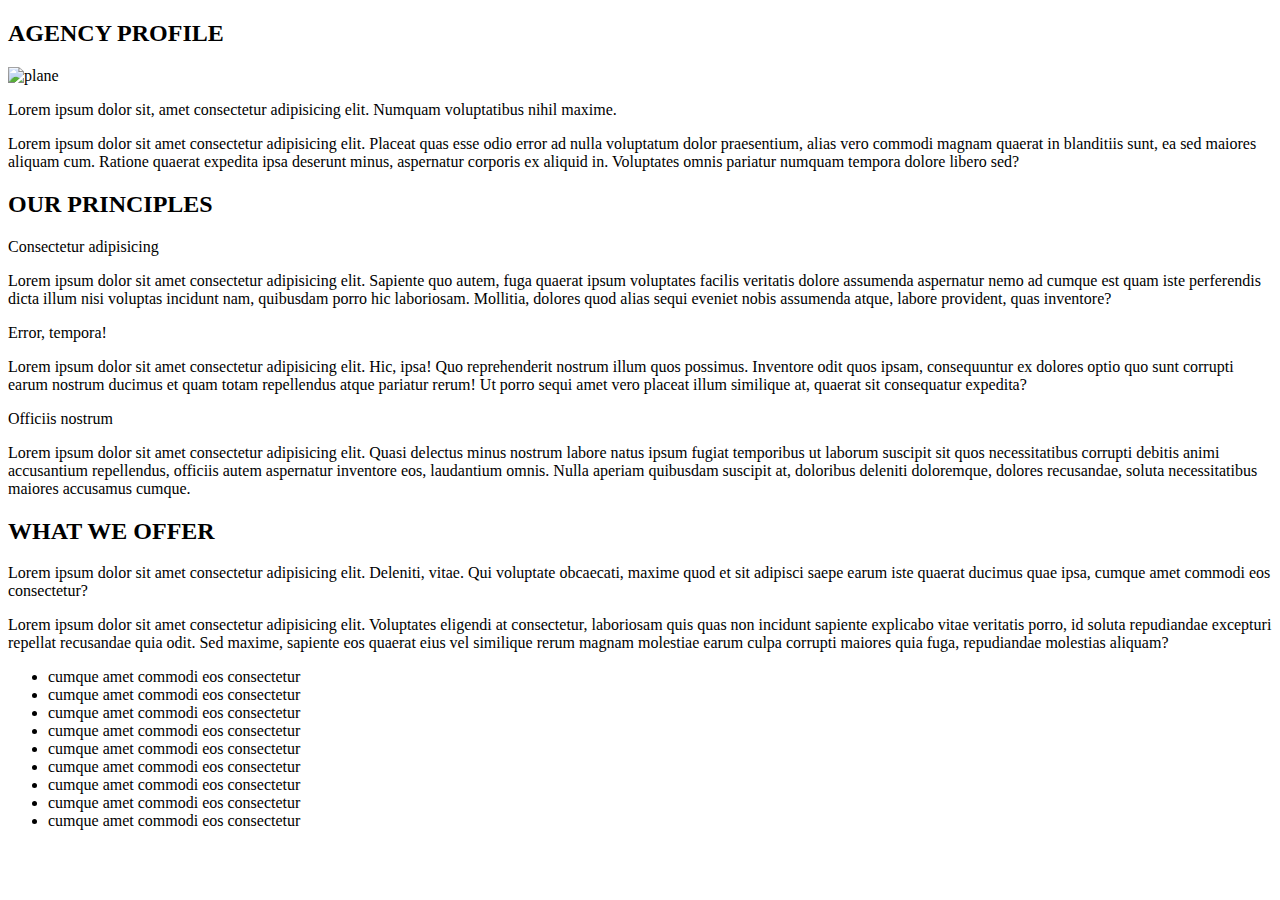
==== module-03/index.html @ 9309d74a "added css and html filses" ====
<!DOCTYPE html>
<html lang="zxx">

<head>
    <meta charset="UTF-8">
    <meta name="viewport" content="width=device-width, initial-scale=1.0">
    <meta http-equiv="X-UA-Compatible" content="ie=edge">
    <title>Document</title>
    <link href="https://fonts.googleapis.com/css?family=Pathway+Gothic+One" rel="stylesheet">
    <link rel="stylesheet" href="css/styles.css">
</head>

<body>
    <div class="wrapper">
        <div class="block">
            <h2 class="title">AGENCY PROFILE</h2>
            <img src="img/plane.png" alt="plane">
            <p class="annotation">Lorem ipsum dolor sit, amet consectetur adipisicing elit. Numquam voluptatibus
                nihil maxime.</p>
            <p class="paragraph">Lorem ipsum dolor sit amet consectetur adipisicing elit. Placeat quas
                esse odio error ad nulla voluptatum dolor praesentium, alias vero
                commodi magnam quaerat in blanditiis sunt, ea sed maiores aliquam
                cum. Ratione quaerat expedita ipsa deserunt minus, aspernatur corporis
                ex aliquid in. Voluptates omnis pariatur numquam tempora dolore libero
                sed?
            </p>
        </div>
        <div class="block">
            <h2 class="title">OUR PRINCIPLES</h2>
            <p class="annotation">Consectetur adipisicing </p>
            <p class="paragraph">Lorem ipsum dolor sit amet consectetur adipisicing elit. Sapiente quo
                autem, fuga quaerat ipsum voluptates facilis veritatis dolore assumenda
                aspernatur nemo ad cumque est quam iste perferendis dicta illum nisi
                voluptas incidunt nam, quibusdam porro hic laboriosam. Mollitia,
                dolores quod alias sequi eveniet nobis assumenda atque, labore provident,
                quas inventore?</p>
            <p class="annotation">Error, tempora!</p>
            <p class="paragraph">Lorem ipsum dolor sit amet consectetur adipisicing elit. Hic, ipsa! Quo
                reprehenderit nostrum illum quos possimus. Inventore odit quos ipsam,
                consequuntur ex dolores optio quo sunt corrupti earum nostrum ducimus
                et quam totam repellendus atque pariatur rerum! Ut porro sequi amet
                vero placeat illum similique at, quaerat sit consequatur expedita?</p>
            <p class="annotation">Officiis nostrum</p>
            <p class="paragraph">Lorem ipsum dolor sit amet consectetur adipisicing elit. Quasi delectus
                minus nostrum labore natus ipsum fugiat temporibus ut laborum suscipit
                sit quos necessitatibus corrupti debitis animi accusantium repellendus,
                officiis autem aspernatur inventore eos, laudantium omnis. Nulla
                aperiam quibusdam suscipit at, doloribus deleniti doloremque, dolores
                recusandae, soluta necessitatibus maiores accusamus cumque.</p>
        </div>
        <div class="block">
            <h2 class="title">WHAT WE OFFER</h2>
            <p class="annotation">Lorem ipsum dolor sit amet consectetur adipisicing elit. Deleniti, vitae.
                Qui voluptate obcaecati, maxime quod et sit adipisci saepe earum
                iste quaerat ducimus quae ipsa, cumque amet commodi eos consectetur?</p>
            <p class="paragraph">Lorem ipsum dolor sit amet consectetur adipisicing elit. Voluptates eligendi
                at consectetur, laboriosam quis quas non incidunt sapiente explicabo
                vitae veritatis porro, id soluta repudiandae excepturi repellat recusandae
                quia odit. Sed maxime, sapiente eos quaerat eius vel similique rerum
                magnam molestiae earum culpa corrupti maiores quia fuga, repudiandae
                molestias aliquam?</p>
            <ul class="list">
                <li>cumque amet commodi eos consectetur</li>
                <li>cumque amet commodi eos consectetur</li>
                <li>cumque amet commodi eos consectetur</li>
                <li>cumque amet commodi eos consectetur</li>
                <li>cumque amet commodi eos consectetur</li>
                <li>cumque amet commodi eos consectetur</li>
                <li>cumque amet commodi eos consectetur</li>
                <li>cumque amet commodi eos consectetur</li>
                <li>cumque amet commodi eos consectetur</li>
            </ul>
        </div>
    </div>
</body>

</html>
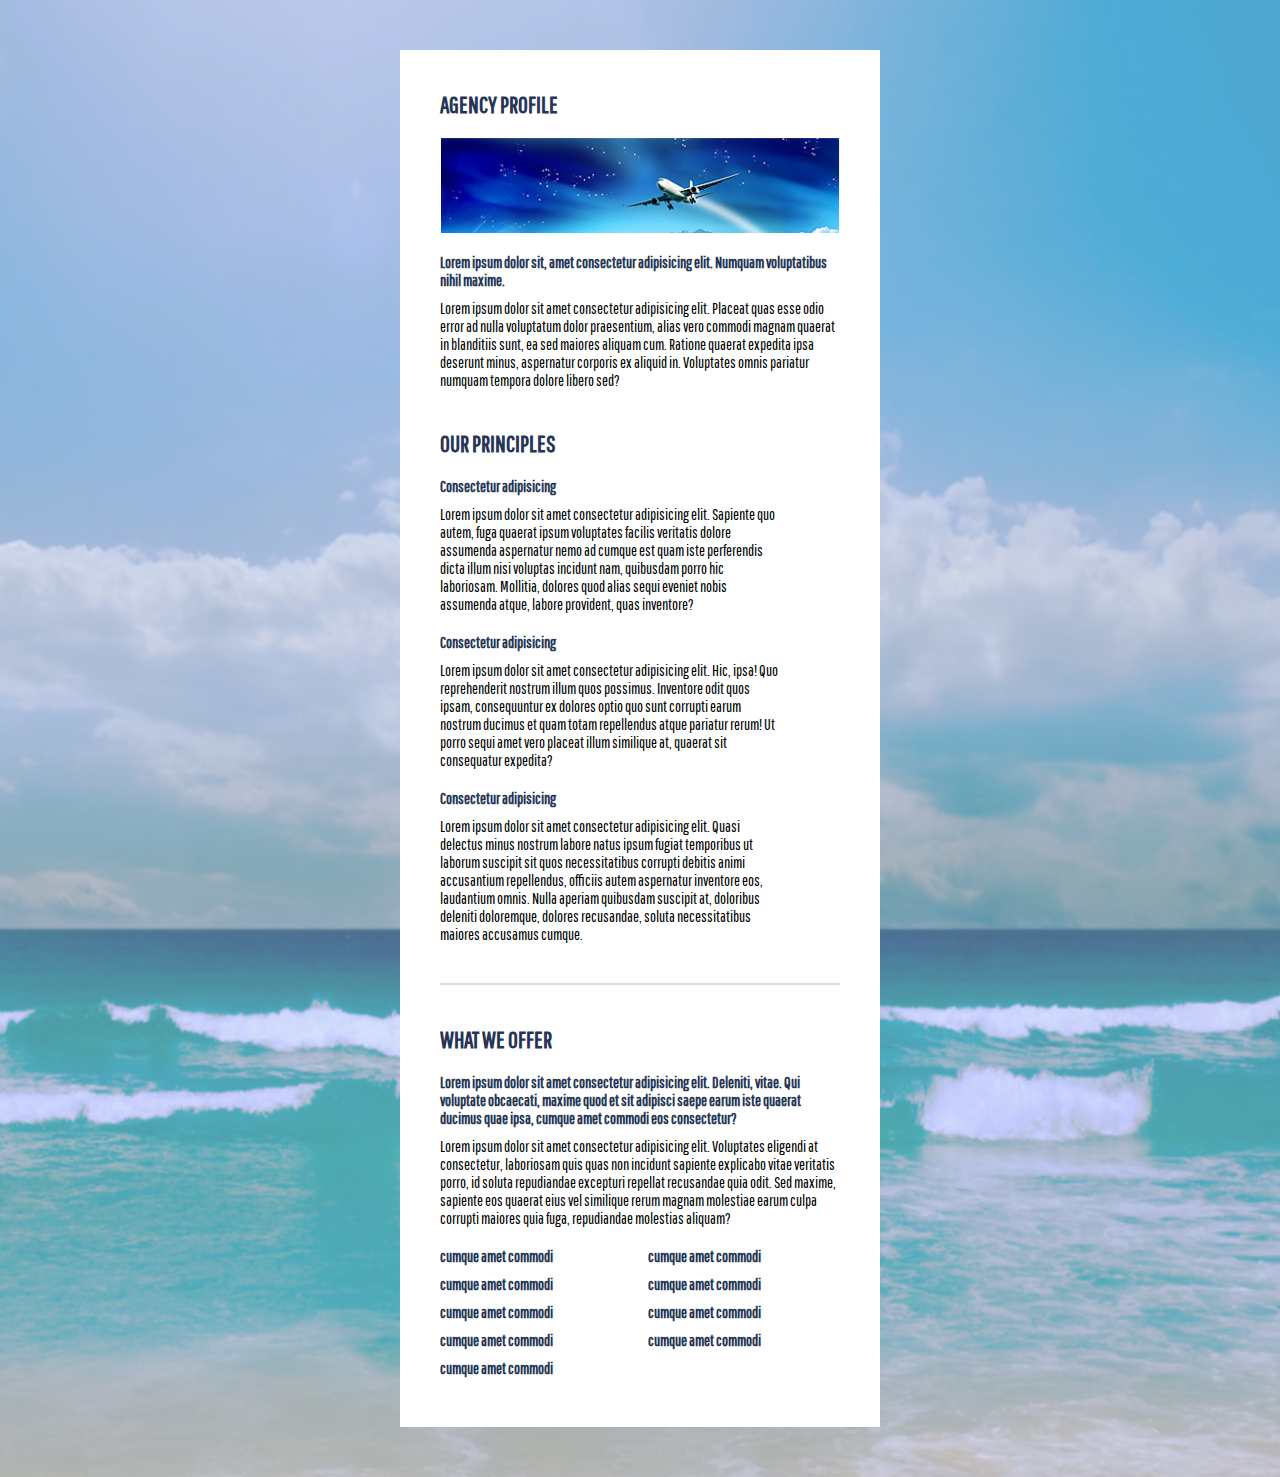
==== commit 6ecb8212: "done third hw" ====
--- a/module-03/index.html
+++ b/module-03/index.html
@@ -8,6 +8,7 @@
     <title>Document</title>
     <link href="https://fonts.googleapis.com/css?family=Pathway+Gothic+One" rel="stylesheet">
     <link rel="stylesheet" href="css/styles.css">
+    
 </head>
 
 <body>
@@ -25,22 +26,22 @@
                 sed?
             </p>
         </div>
-        <div class="block">
+        <div class="second-block">
             <h2 class="title">OUR PRINCIPLES</h2>
-            <p class="annotation">Consectetur adipisicing </p>
+            <p class="annotation">Consectetur adipisicing</p>
             <p class="paragraph">Lorem ipsum dolor sit amet consectetur adipisicing elit. Sapiente quo
                 autem, fuga quaerat ipsum voluptates facilis veritatis dolore assumenda
                 aspernatur nemo ad cumque est quam iste perferendis dicta illum nisi
                 voluptas incidunt nam, quibusdam porro hic laboriosam. Mollitia,
                 dolores quod alias sequi eveniet nobis assumenda atque, labore provident,
                 quas inventore?</p>
-            <p class="annotation">Error, tempora!</p>
+            <p class="annotation">Consectetur adipisicing</p>
             <p class="paragraph">Lorem ipsum dolor sit amet consectetur adipisicing elit. Hic, ipsa! Quo
                 reprehenderit nostrum illum quos possimus. Inventore odit quos ipsam,
                 consequuntur ex dolores optio quo sunt corrupti earum nostrum ducimus
                 et quam totam repellendus atque pariatur rerum! Ut porro sequi amet
                 vero placeat illum similique at, quaerat sit consequatur expedita?</p>
-            <p class="annotation">Officiis nostrum</p>
+            <p class="annotation">Consectetur adipisicing</p>
             <p class="paragraph">Lorem ipsum dolor sit amet consectetur adipisicing elit. Quasi delectus
                 minus nostrum labore natus ipsum fugiat temporibus ut laborum suscipit
                 sit quos necessitatibus corrupti debitis animi accusantium repellendus,
@@ -48,7 +49,7 @@
                 aperiam quibusdam suscipit at, doloribus deleniti doloremque, dolores
                 recusandae, soluta necessitatibus maiores accusamus cumque.</p>
         </div>
-        <div class="block">
+        <div class="third-block">
             <h2 class="title">WHAT WE OFFER</h2>
             <p class="annotation">Lorem ipsum dolor sit amet consectetur adipisicing elit. Deleniti, vitae.
                 Qui voluptate obcaecati, maxime quod et sit adipisci saepe earum
@@ -60,15 +61,15 @@
                 magnam molestiae earum culpa corrupti maiores quia fuga, repudiandae
                 molestias aliquam?</p>
             <ul class="list">
-                <li>cumque amet commodi eos consectetur</li>
-                <li>cumque amet commodi eos consectetur</li>
-                <li>cumque amet commodi eos consectetur</li>
-                <li>cumque amet commodi eos consectetur</li>
-                <li>cumque amet commodi eos consectetur</li>
-                <li>cumque amet commodi eos consectetur</li>
-                <li>cumque amet commodi eos consectetur</li>
-                <li>cumque amet commodi eos consectetur</li>
-                <li>cumque amet commodi eos consectetur</li>
+                <li>cumque amet commodi</li>
+                <li>cumque amet commodi</li>
+                <li>cumque amet commodi</li>
+                <li>cumque amet commodi</li>
+                <li>cumque amet commodi</li>
+                <li>cumque amet commodi</li>
+                <li>cumque amet commodi</li>
+                <li>cumque amet commodi</li>
+                <li>cumque amet commodi</li>
             </ul>
         </div>
     </div>
--- a/module-03/css/styles.css
+++ b/module-03/css/styles.css
@@ -0,0 +1,69 @@
+* {
+    margin: 0px;
+    padding: 0px;
+    box-sizing: border-box;
+}
+body {
+    background-image: url(../img/background.png);
+    min-height: 100vh;
+    font-family: 'Pathway Gothic One', sans-serif;
+    background-repeat: no-repeat;
+    background-size: cover;
+    background-position: center;
+    padding-top: 50px;
+    padding-bottom: 50px; 
+}
+.wrapper {
+    width: 480px;
+    padding-top: 40px;
+    padding-bottom: 40px;
+    margin-right: auto;
+    margin-left: auto;
+    background-image: url(../img/wrapper.png);
+
+}
+.block{
+    margin-left: 40px;
+    margin-right: 40px;
+    margin-bottom: 40px;
+}
+.second-block{
+    margin-left: 40px;
+    margin-right: 100px;
+    margin-bottom: 40px; 
+}
+.third-block {
+    margin-left: 40px;
+    margin-right: 40px;
+    padding-top: 40px;
+    border-top-width: 2px;
+    border-top-style: solid;
+    border-top-color: #DEDBDB;
+}
+.title {
+    margin-bottom: 20px;
+    color: #263555;
+}
+.block img {
+    margin-bottom: 20px;
+    display: block;
+    width: 100%
+}
+.annotation{
+    margin-bottom: 10px;
+    color: #263555;
+    font-weight: bold;
+}
+.paragraph{
+    margin-bottom: 20px;
+}
+ul {
+    list-style-type: none;
+    columns: 2;
+    color: #263555;
+    font-weight: bold;
+}
+li {
+    display: inline-block;
+    margin-bottom: 10px;
+}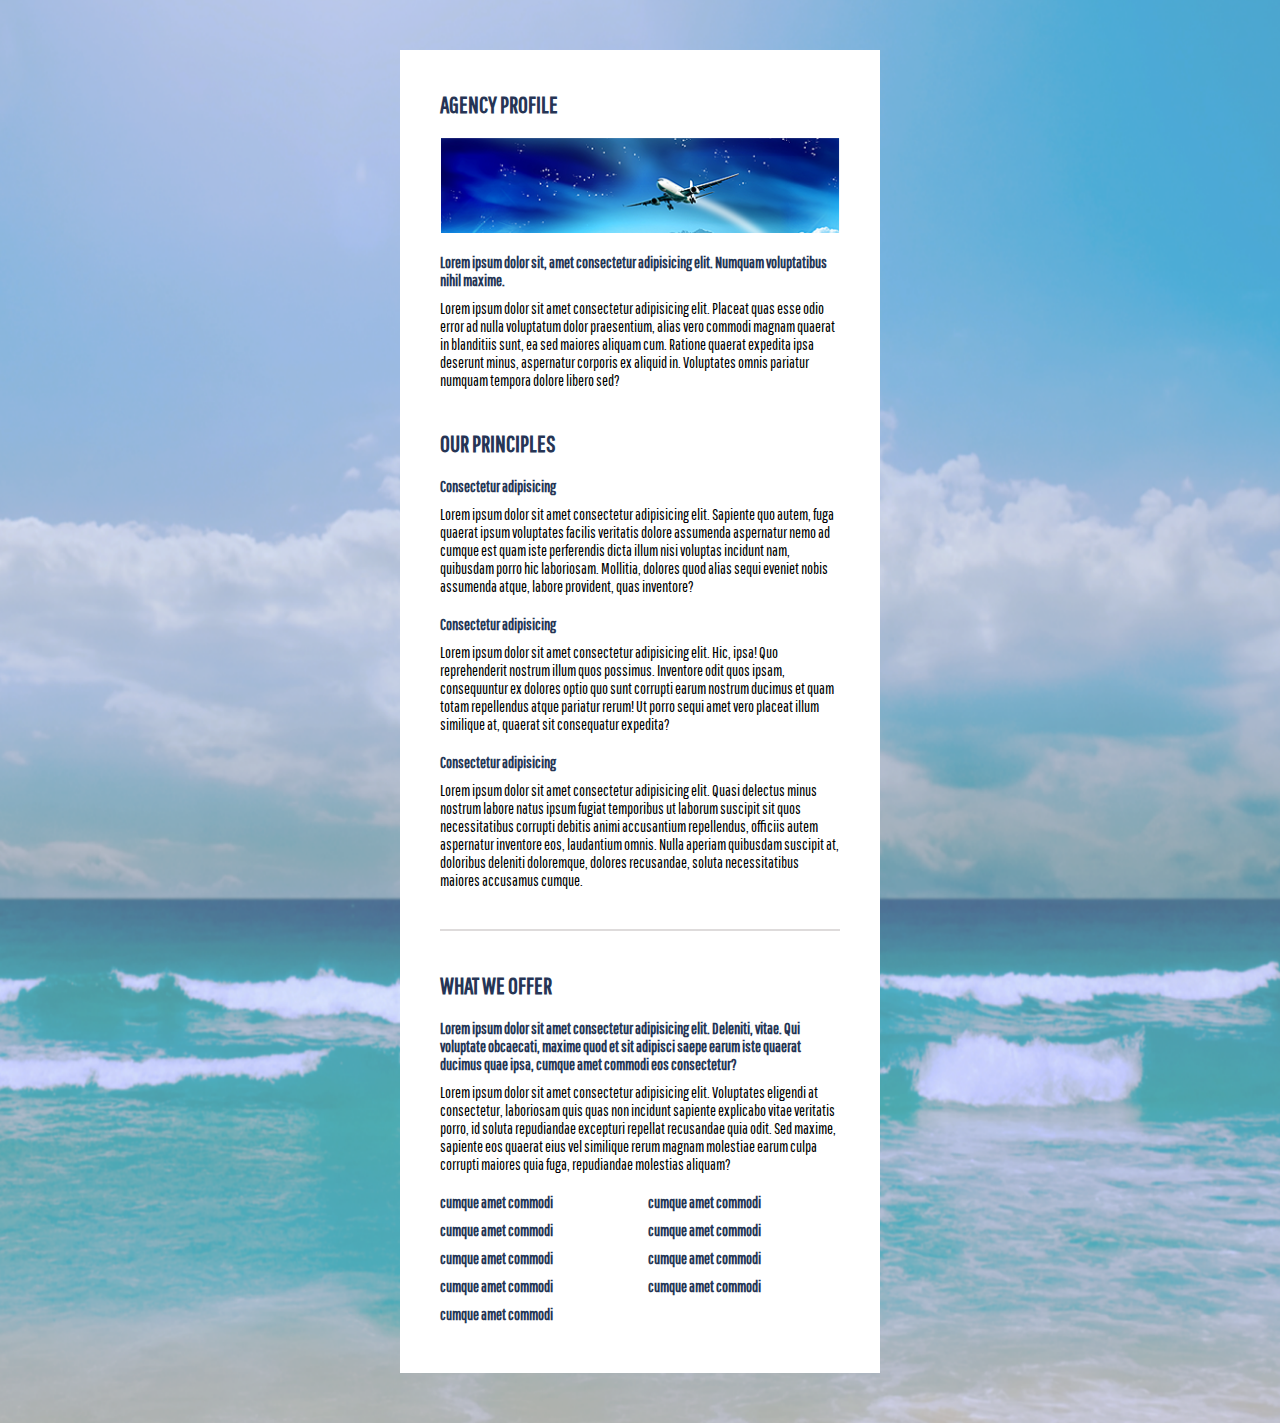
==== commit 38a8b252: "added chenges to hw-03" ====
--- a/module-03/index.html
+++ b/module-03/index.html
@@ -18,7 +18,7 @@
             <img src="img/plane.png" alt="plane">
             <p class="annotation">Lorem ipsum dolor sit, amet consectetur adipisicing elit. Numquam voluptatibus
                 nihil maxime.</p>
-            <p class="paragraph">Lorem ipsum dolor sit amet consectetur adipisicing elit. Placeat quas
+            <p class="first-paragraph">Lorem ipsum dolor sit amet consectetur adipisicing elit. Placeat quas
                 esse odio error ad nulla voluptatum dolor praesentium, alias vero
                 commodi magnam quaerat in blanditiis sunt, ea sed maiores aliquam
                 cum. Ratione quaerat expedita ipsa deserunt minus, aspernatur corporis
@@ -42,7 +42,7 @@
                 et quam totam repellendus atque pariatur rerum! Ut porro sequi amet
                 vero placeat illum similique at, quaerat sit consequatur expedita?</p>
             <p class="annotation">Consectetur adipisicing</p>
-            <p class="paragraph">Lorem ipsum dolor sit amet consectetur adipisicing elit. Quasi delectus
+            <p class="second-paragraph">Lorem ipsum dolor sit amet consectetur adipisicing elit. Quasi delectus
                 minus nostrum labore natus ipsum fugiat temporibus ut laborum suscipit
                 sit quos necessitatibus corrupti debitis animi accusantium repellendus,
                 officiis autem aspernatur inventore eos, laudantium omnis. Nulla
--- a/module-03/css/styles.css
+++ b/module-03/css/styles.css
@@ -17,24 +17,20 @@
     width: 480px;
     padding-top: 40px;
     padding-bottom: 40px;
+    padding-left: 40px;
+    padding-right: 40px;
     margin-right: auto;
     margin-left: auto;
     background-image: url(../img/wrapper.png);
 
 }
-.block{
-    margin-left: 40px;
-    margin-right: 40px;
+.block{    
     margin-bottom: 40px;
 }
 .second-block{
-    margin-left: 40px;
-    margin-right: 100px;
     margin-bottom: 40px; 
 }
 .third-block {
-    margin-left: 40px;
-    margin-right: 40px;
     padding-top: 40px;
     border-top-width: 2px;
     border-top-style: solid;
@@ -57,6 +53,7 @@
 .paragraph{
     margin-bottom: 20px;
 }
+
 ul {
     list-style-type: none;
     columns: 2;
